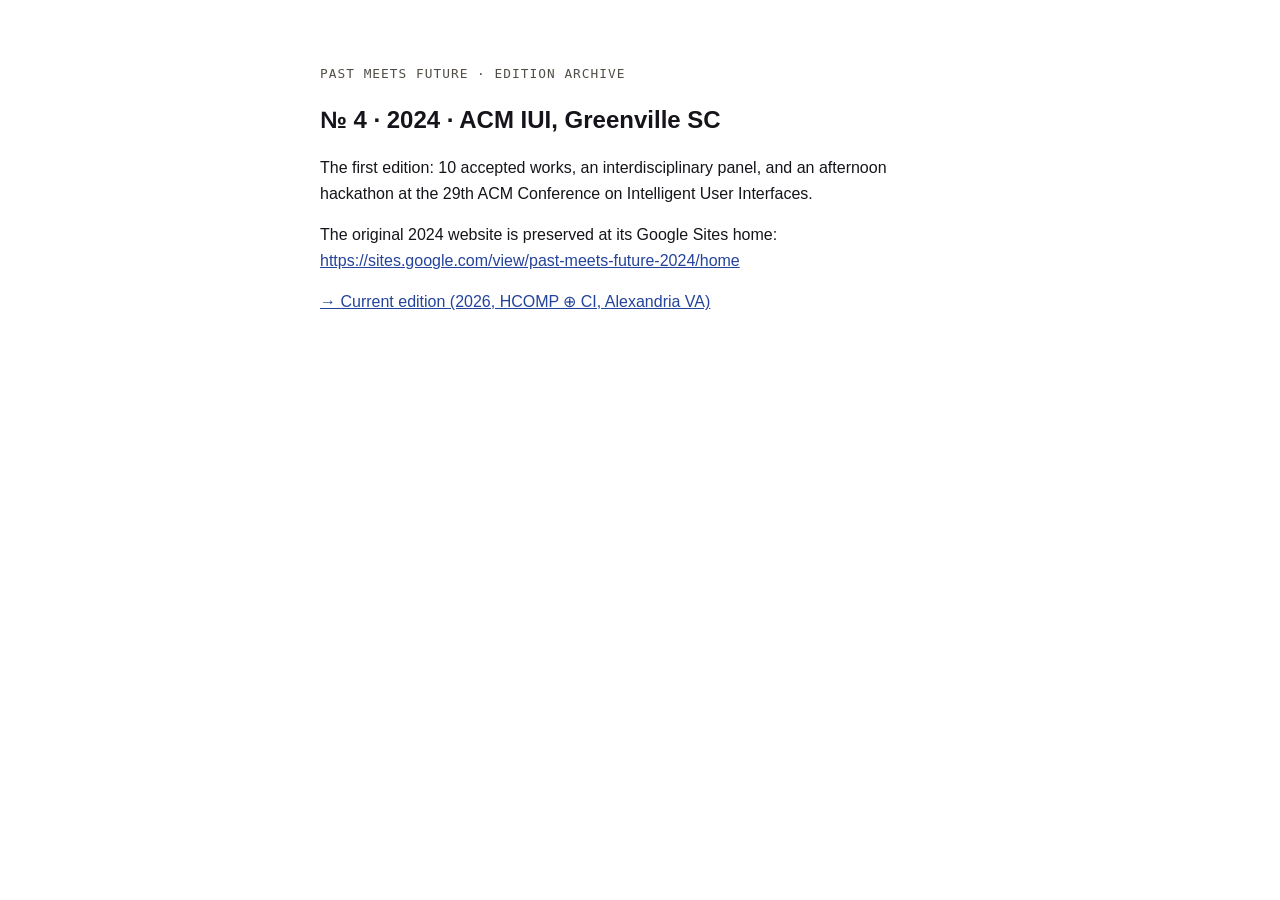
==== 2024/index.html @ 0f4d8044 "Past Meets Future 2026 website: In Register brand, solutions showcase, CFP due July 30 - /2026/: ful" ====
<!doctype html>
<html lang="en">
<head>
<meta charset="utf-8">
<title>Past Meets Future 2024 · ACM IUI, Greenville SC</title>
<meta name="viewport" content="width=device-width, initial-scale=1">
<style>body{font-family:Archivo,Helvetica,Arial,sans-serif;margin:4rem auto;max-width:40rem;padding:0 1.5rem;color:#16141A;line-height:1.6}a{color:#24439B}h1{font-size:1.5rem}.mono{font-family:ui-monospace,monospace;font-size:.8rem;color:#524E47;letter-spacing:.08em;text-transform:uppercase}</style>
<link rel="icon" href="/shared/brand/favicon.svg" type="image/svg+xml">
<link rel="apple-touch-icon" href="/shared/brand/apple-touch-icon.png">
</head>
<body>
<p class="mono">Past Meets Future · edition archive</p>
<h1>№ 4 · 2024 · ACM IUI, Greenville SC</h1>
<p>The first edition: 10 accepted works, an interdisciplinary panel, and an afternoon hackathon at the 29th ACM Conference on Intelligent User Interfaces.</p>
<p>The original 2024 website is preserved at its Google Sites home: <a href="https://sites.google.com/view/past-meets-future-2024/home">https://sites.google.com/view/past-meets-future-2024/home</a></p>
<p><a href="/2026/">→ Current edition (2026, HCOMP ⊕ CI, Alexandria VA)</a></p>
</body>
</html>
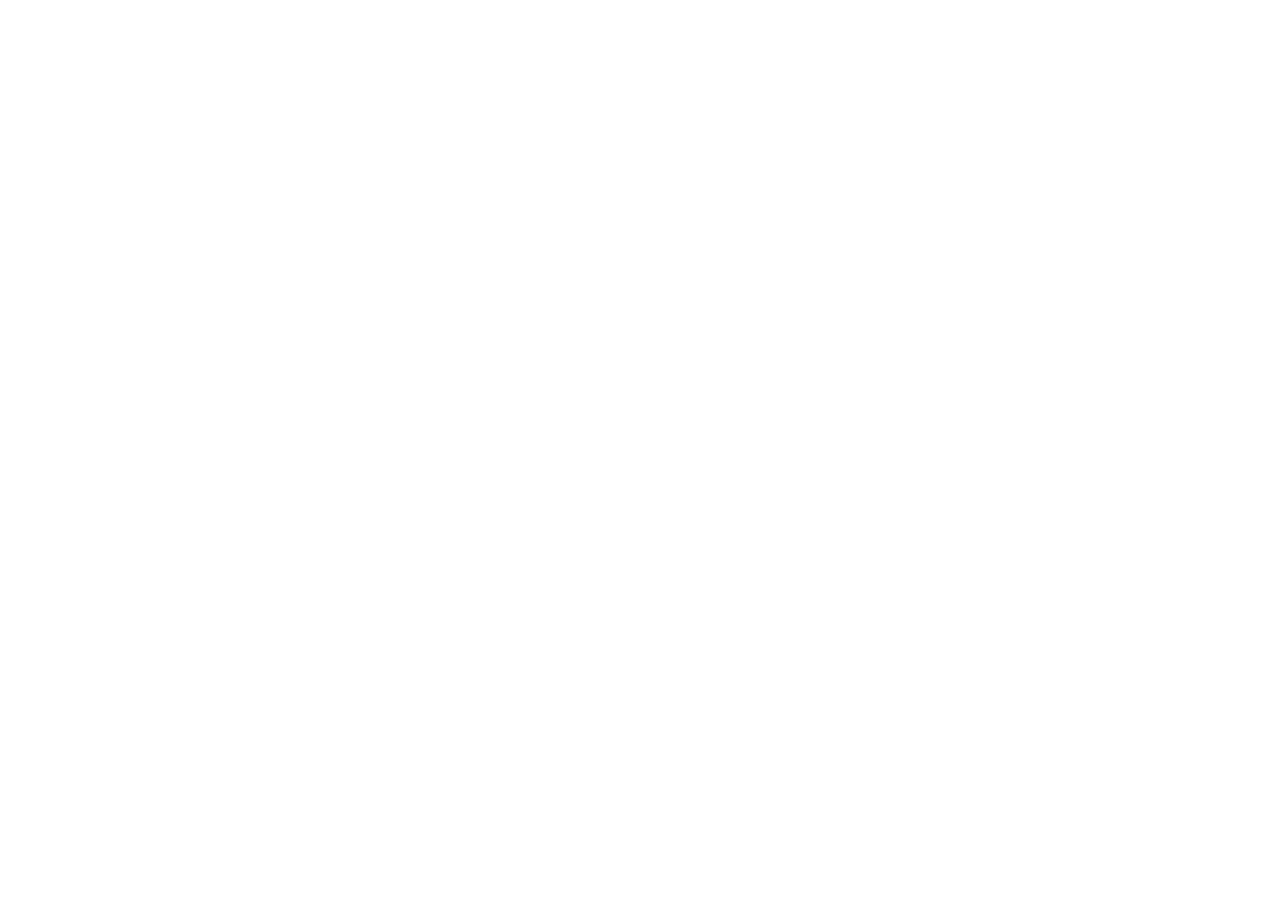
==== commit 250ed416: "Accessibility + theming revamp: user theme toggle, WCAG fixes, warmth pass, past-edition redirects -" ====
--- a/2024/index.html
+++ b/2024/index.html
@@ -2,17 +2,14 @@
 <html lang="en">
 <head>
 <meta charset="utf-8">
-<title>Past Meets Future 2024 · ACM IUI, Greenville SC</title>
+<title>Past Meets Future 2024 — redirecting</title>
 <meta name="viewport" content="width=device-width, initial-scale=1">
-<style>body{font-family:Archivo,Helvetica,Arial,sans-serif;margin:4rem auto;max-width:40rem;padding:0 1.5rem;color:#16141A;line-height:1.6}a{color:#24439B}h1{font-size:1.5rem}.mono{font-family:ui-monospace,monospace;font-size:.8rem;color:#524E47;letter-spacing:.08em;text-transform:uppercase}</style>
-<link rel="icon" href="/shared/brand/favicon.svg" type="image/svg+xml">
-<link rel="apple-touch-icon" href="/shared/brand/apple-touch-icon.png">
+<meta http-equiv="refresh" content="0; url=https://sites.google.com/view/past-meets-future-2024/home">
+<link rel="canonical" href="https://sites.google.com/view/past-meets-future-2024/home">
+<style>body{font-family:Archivo,Helvetica,Arial,sans-serif;margin:4rem auto;max-width:38rem;padding:0 1.5rem;color:#16141A}a{color:#24439B}</style>
 </head>
 <body>
-<p class="mono">Past Meets Future · edition archive</p>
-<h1>№ 4 · 2024 · ACM IUI, Greenville SC</h1>
-<p>The first edition: 10 accepted works, an interdisciplinary panel, and an afternoon hackathon at the 29th ACM Conference on Intelligent User Interfaces.</p>
-<p>The original 2024 website is preserved at its Google Sites home: <a href="https://sites.google.com/view/past-meets-future-2024/home">https://sites.google.com/view/past-meets-future-2024/home</a></p>
-<p><a href="/2026/">→ Current edition (2026, HCOMP ⊕ CI, Alexandria VA)</a></p>
+<p>Redirecting to the Past Meets Future 2024 site: <a href="https://sites.google.com/view/past-meets-future-2024/home">https://sites.google.com/view/past-meets-future-2024/home</a></p>
+<p><a href="/2026/">Current edition (2026) →</a></p>
 </body>
 </html>
